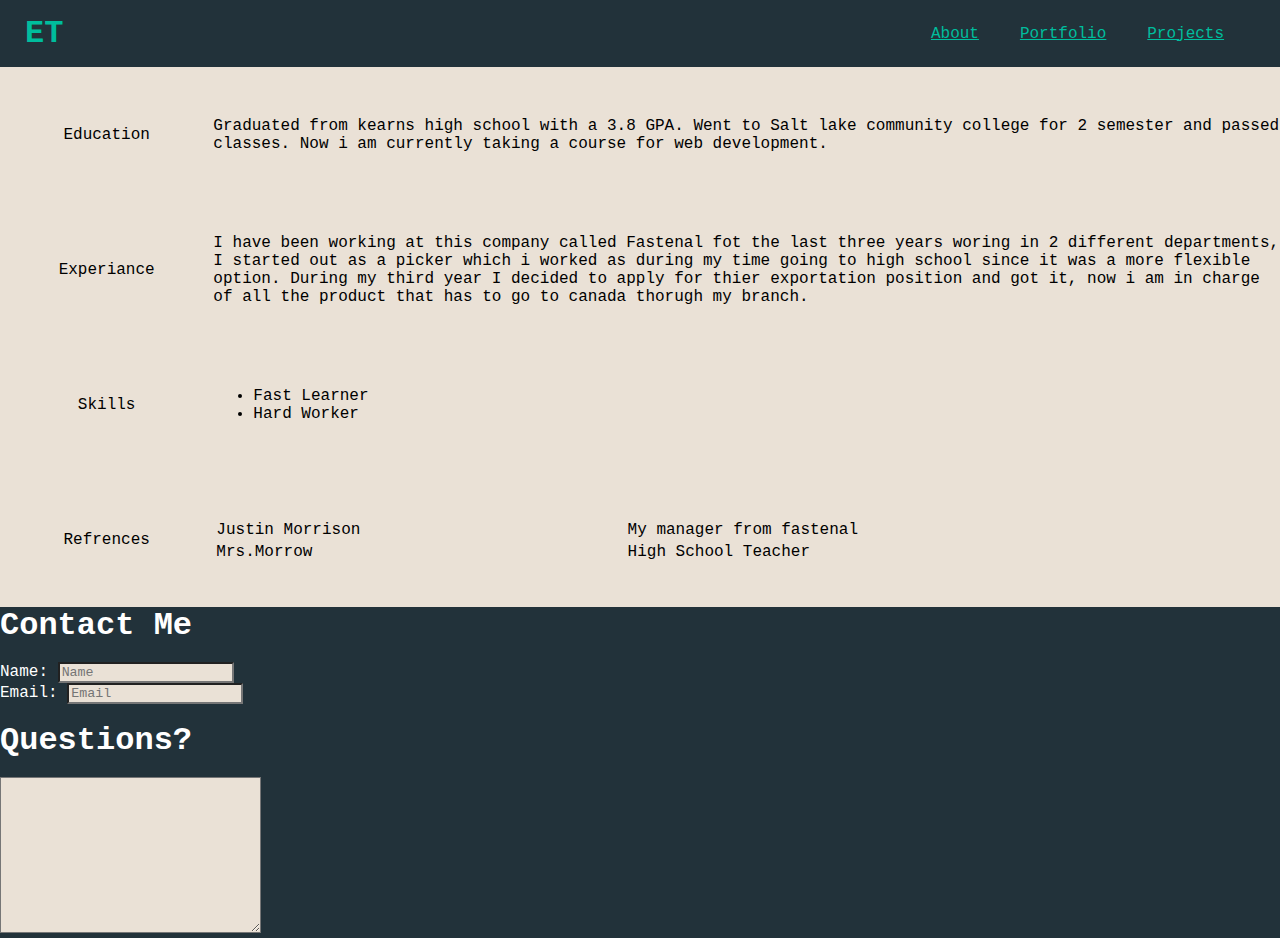
==== html/portfolio.html @ 1827625e "css week 3" ====
<!DOCTYPE html>
<html lang="en">
<head>
  <meta charset="UTF-8" />
  <meta http-equiv="X-UA-Compatible" content="IE=edge" />
  <meta name="viewport" content="width=device-width, initial-scale=1.0" />
  <link href="https://cdn.jsdelivr.net/npm/bootstrap@5.1.3/dist/css/bootstrap.min.css" rel="stylesheet" integrity="sha384-1BmE4kWBq78iYhFldvKuhfTAU6auU8tT94WrHftjDbrCEXSU1oBoqyl2QvZ6jIW3" crossorigin="anonymous">
  <link rel="stylesheet" href="../css/portfolio.css">
  <title>Portfolio Website</title>
</head>

<header class="navbar color">
  <h1 class="navbar_title color">ET</h1>
  <nav class="navbar_links color">
    <a href="../index.html">About</a>
    <a href="portfolio.html">Portfolio</a>
    <a href="projects.html">Projects</a>
  </nav>
</header>

<body>
  <div class="portfolio_content">
    <div class="portfolio_menu">
      <div class="portfolio_title">Education</div>
      <div class="portfolio_title">Experiance</div>
      <div class="portfolio_title">Skills</div>
      <div class="portfolio_title">Refrences</div>
    </div>

    <section class="edu_content">
      <!-- <h2>Education</h2> -->
          <p>
              Graduated from kearns high school with a 3.8 GPA. Went to Salt lake community 
              college for 2 semester and passed classes.  Now i am currently taking a 
              course for web development.
          </p>
    </section>

    <section class="exp_content">
        <!-- <h2>Experiance</h2> -->
          <p>
            I have been working at this company called Fastenal fot the last three years 
            woring in 2 different departments, I started out as a picker which i worked 
            as during my time going to high school since it was a more flexible option. 
            During my third year 
            I decided to apply for thier exportation position and got it, now i am 
            in charge of all the product that has to go to canada thorugh my branch.
          </p>
    </section>

    <section class="ski_content">
        <!-- <h2>Skils</h2> -->
            <p>
              <ul>
                <li>Fast Learner</li>
                <li>Hard Worker</li>
              </ul>
            </p>
    </section>
    
    <section class="ref_content">
        <!-- <h2>Refrences</h2> -->
        <table class="table">
          <tr>
              <!-- <th colspan="2">My Refrences</th> -->
          </tr>
          <tr>
              <td>Justin Morrison</td>
              <td>My manager from fastenal </td>
          </tr>
          <tr>
              <td>Mrs.Morrow </td>
              <td>High School Teacher</td>
          </tr>
      </table>
    </section>
</div>
</body>

<footer>
    <section class="form_contact">
      <h1 class="form_header">Contact Me</h1> <br>
      <form action="" method="get" class="form">
        <label for="Name">Name:</label>
        <input type="text" name="Name" id="name" placeholder="Name" /> <br />
        <label for="Email">Email:</label>
        <input type="email" name="email" id="email" placeholder="Email" />
        <br />
        <br> <label for="commentsection"> <h1 class="form_header">Questions?</h1></label> <br />
        <textarea name="comment" id="" cols="30" rows="10"></textarea> <br />
      </form>
    </section>
</footer>

</html>
---- css/portfolio.css ----
* {
  background-color: hsl(31, 33%, 88%);
  margin: 0;
  box-sizing: border-box;
  font-family: "lucida console", Courier, monospace;
}

.color {
  background-color: hsl(199, 27%, 18%);
}

.navbar {
  display: flex;
  justify-content: space-between;
  align-items: center;
  background-color: hsl(199, 27%, 18%);
  position: sticky;
  padding: 15px;
  top: 0%;
}

.navbar_title {
  padding-left: 10px;
  flex-basis: 70%;
  color: hsl(170, 100%, 37%);
}

.navbar_links {
  display: flex;
  justify-content: space-evenly;
  flex-basis: 30%;
}

.navbar_links a {
  color: hsl(170, 100%, 37%);
  background-color: hsl(199, 27%, 18%);
}

a:hover {
  color: hsl(21, 89%, 52%);
}

.portfolio_content {
  display: grid;
  grid-template-columns: 1fr 5fr;
  grid-template-rows: 1fr 1fr 1fr 1fr;
}

.portfolio_menu {
  display: grid;
  grid-row: 1 / -1;
  height: 60vh;
  place-items: center;
  align-content: space-around;
}

.edu_content,
.exp_content,
.ski_content,
.ref_content {
  display: grid;
  align-content: center;
  grid-template-columns: repeat(auto-fit / minmax(180px / 1fr));
}
s
/* .exp_content {
  display: grid;
  align-content: center;
}

.ski_content {
  display: grid;
  align-content: center;
}

.ref_content {
  display: grid;
  align-content: center;
} */

footer {
  display: flex;
  justify-content: center;
  padding: 30px;
  background-color: hsl(199, 27%, 18%);
}

.form_contact,
.form_header,
.form,
label {
  color: hsl(0, 0%, 100%);
  background-color: hsl(199, 27%, 18%);
  /* text-align: center; */
}
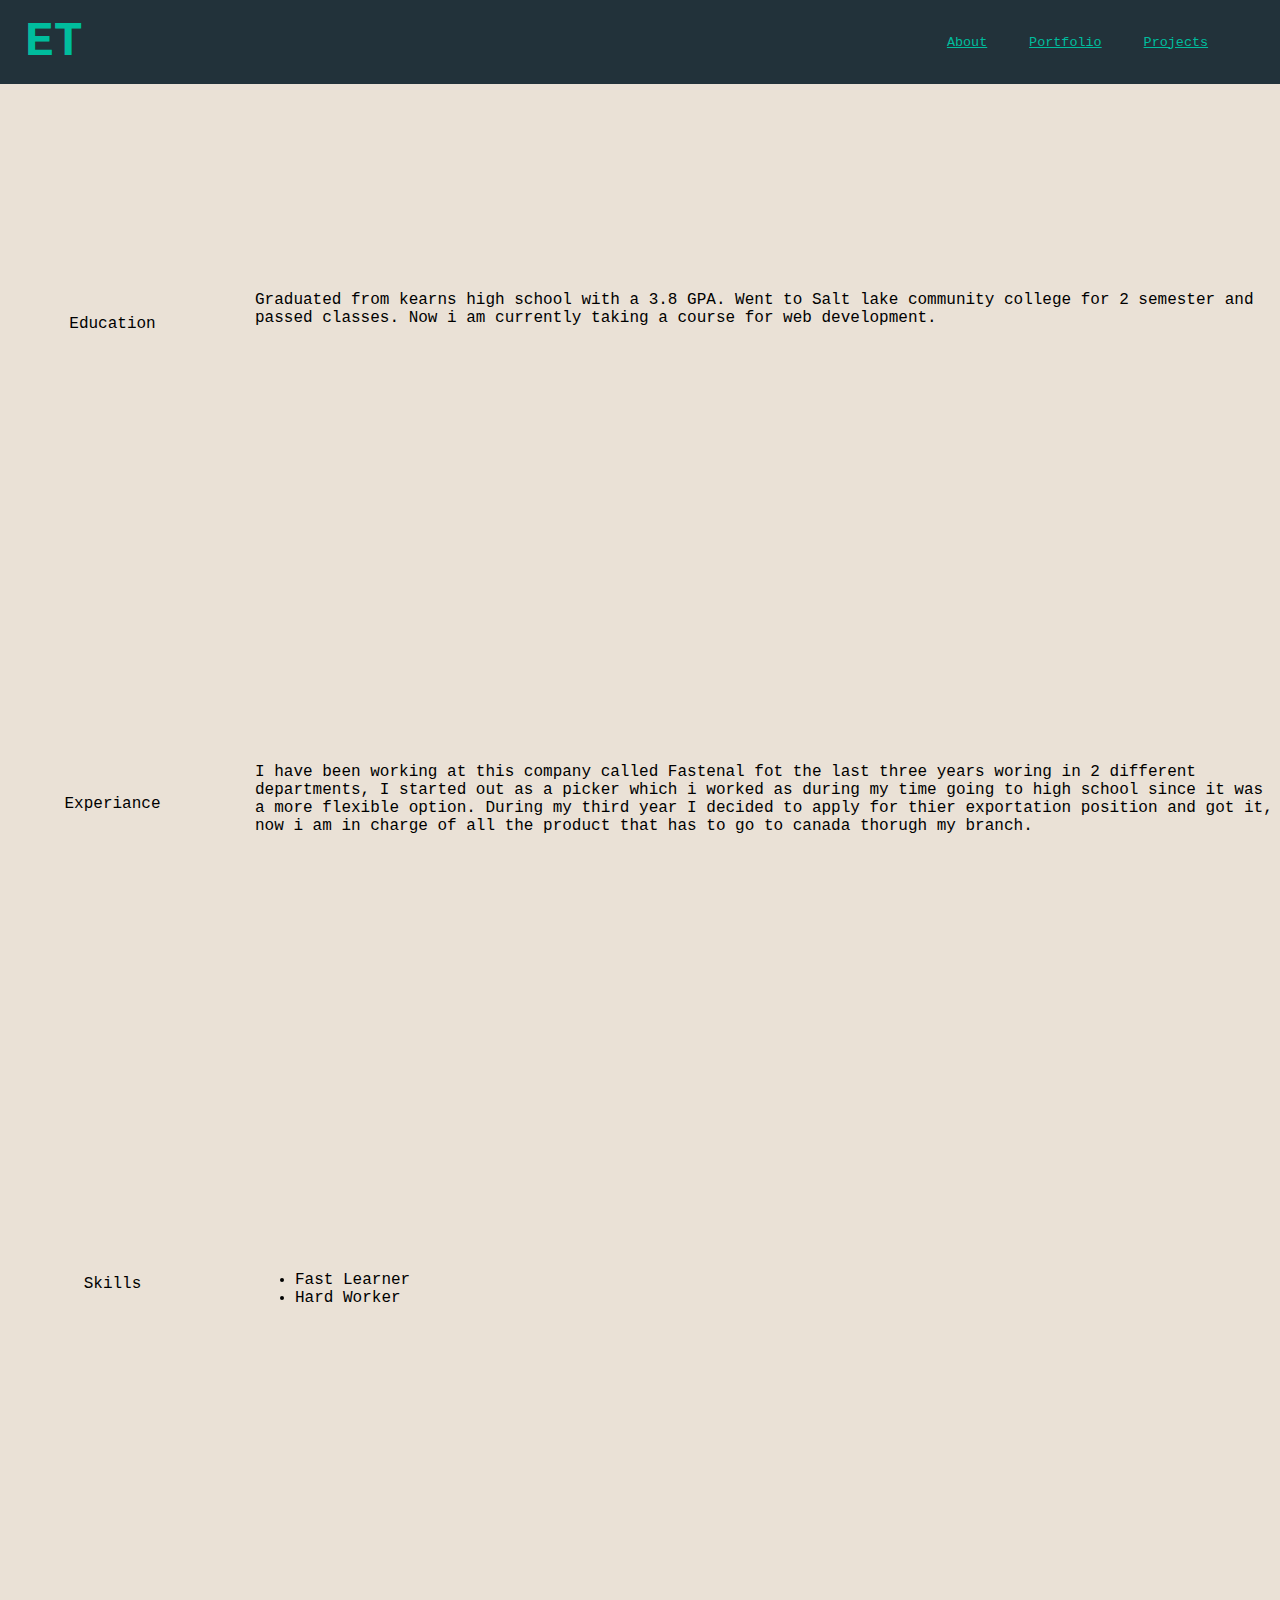
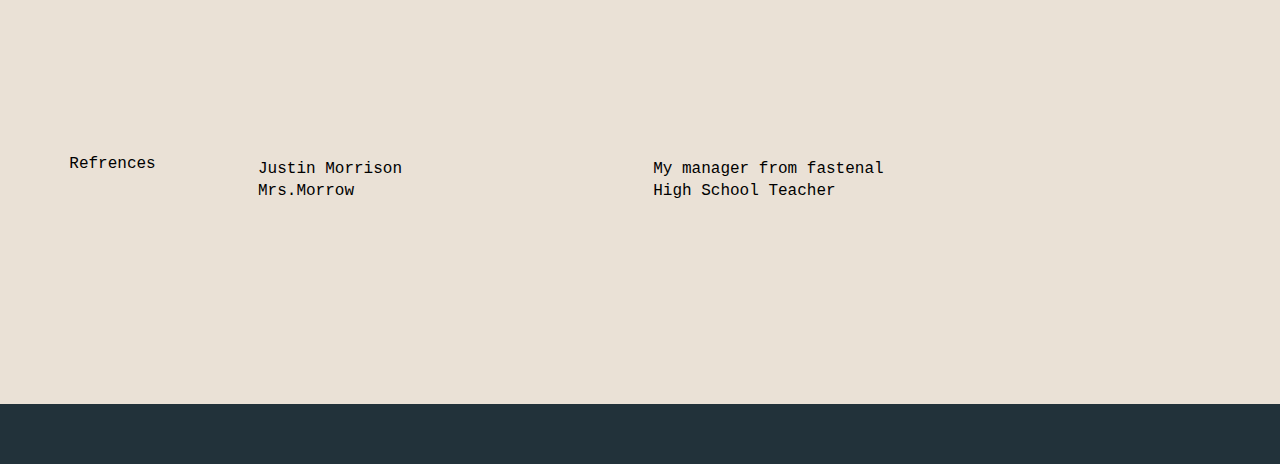
==== commit 7790d466: "ccs week 3" ====
--- a/html/portfolio.html
+++ b/html/portfolio.html
@@ -11,13 +11,12 @@
 
 <header class="navbar color">
   <h1 class="navbar_title color">ET</h1>
-  <nav class="navbar_links color">
+  <nav class="navbar_links color navbar">
     <a href="../index.html">About</a>
     <a href="portfolio.html">Portfolio</a>
     <a href="projects.html">Projects</a>
   </nav>
 </header>
-
 <body>
   <div class="portfolio_content">
     <div class="portfolio_menu">
@@ -78,18 +77,6 @@
 </body>
 
 <footer>
-    <section class="form_contact">
-      <h1 class="form_header">Contact Me</h1> <br>
-      <form action="" method="get" class="form">
-        <label for="Name">Name:</label>
-        <input type="text" name="Name" id="name" placeholder="Name" /> <br />
-        <label for="Email">Email:</label>
-        <input type="email" name="email" id="email" placeholder="Email" />
-        <br />
-        <br> <label for="commentsection"> <h1 class="form_header">Questions?</h1></label> <br />
-        <textarea name="comment" id="" cols="30" rows="10"></textarea> <br />
-      </form>
-    </section>
 </footer>
 
 </html>--- a/css/portfolio.css
+++ b/css/portfolio.css
@@ -23,6 +23,7 @@
   padding-left: 10px;
   flex-basis: 70%;
   color: hsl(170, 100%, 37%);
+  font-size: 3em;
 }
 
 .navbar_links {
@@ -34,6 +35,7 @@
 .navbar_links a {
   color: hsl(170, 100%, 37%);
   background-color: hsl(199, 27%, 18%);
+  font-size: 0.84em;
 }
 
 a:hover {
@@ -43,13 +45,14 @@
 .portfolio_content {
   display: grid;
   grid-template-columns: 1fr 5fr;
-  grid-template-rows: 1fr 1fr 1fr 1fr;
+  grid-template-rows: 50vh 50vh 50vh 50vh;
+  gap: 40px;
+  padding-left: 10px;
 }
 
 .portfolio_menu {
   display: grid;
   grid-row: 1 / -1;
-  height: 60vh;
   place-items: center;
   align-content: space-around;
 }
@@ -60,23 +63,7 @@
 .ref_content {
   display: grid;
   align-content: center;
-  grid-template-columns: repeat(auto-fit / minmax(180px / 1fr));
 }
-s
-/* .exp_content {
-  display: grid;
-  align-content: center;
-}
-
-.ski_content {
-  display: grid;
-  align-content: center;
-}
-
-.ref_content {
-  display: grid;
-  align-content: center;
-} */
 
 footer {
   display: flex;
